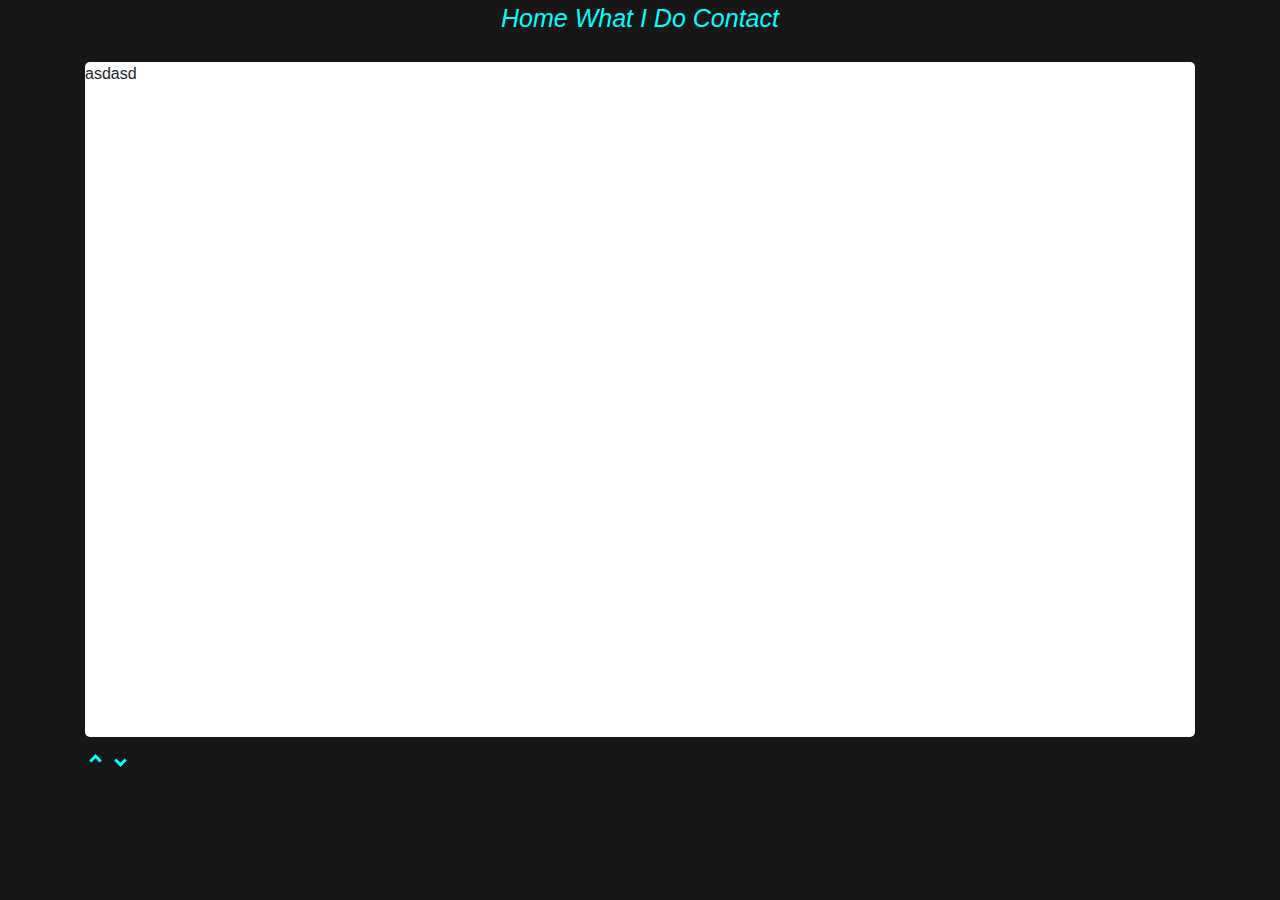
==== index.html @ 1763ee37 "new" ====
<!doctype html>
<html lang="en">
  <head>
    <!-- Required meta tags -->
    <meta charset="utf-8">
    <meta name="viewport" content="width=device-width, initial-scale=1, shrink-to-fit=no">

    <!-- Bootstrap CSS -->
        <link rel="stylesheet" href="https://stackpath.bootstrapcdn.com/bootstrap/4.3.1/css/bootstrap.min.css" integrity="sha384-ggOyR0iXCbMQv3Xipma34MD+dH/1fQ784/j6cY/iJTQUOhcWr7x9JvoRxT2MZw1T" crossorigin="anonymous">
      <link rel="icon" href="portfolio.svg" type="image/gif">
      <link rel="stylesheet" type="text/css" href="./style.css">
    <title>Kartikey Chandra</title>
    <style>
      .link{
        font-style: italic;
        font-size:25px;
      }
      .link:hover{
        background-color: black;
        transition: 0.5s;
        text-decoration: none;
        border: 5px solid white;
        padding: 10px 20px;
        border-radius: 25px;
        display: inline-block;
      }

    </style>
  </head>
  <body>
<div class="container">
  <center>
  <nav style="top: 10px">
    <a href="#" class="link" style="color: cyan;">Home </a>
    <a href="#" class="link" style="color: cyan;">What I Do </a>
    <a href="#" class="link" style="color: cyan;">Contact </a>
  </nav>
  </center>
</div>
<!-- -----------------------------------------------------------------------nav end -->
<br>

<div class="container">
 
  <div class="custom_card">
    <p>
      asdasd
    </p>

</div>
  <button><i class="arrow up"></i></button>
  <button><i class="arrow down"></i></button>
</div>


    <!-- Optional JavaScript -->
    <!-- jQuery first, then Popper.js, then Bootstrap JS -->
    <script src="https://code.jquery.com/jquery-3.3.1.slim.min.js" integrity="sha384-q8i/X+965DzO0rT7abK41JStQIAqVgRVzpbzo5smXKp4YfRvH+8abtTE1Pi6jizo" crossorigin="anonymous"></script>
    <script src="https://cdnjs.cloudflare.com/ajax/libs/popper.js/1.14.7/umd/popper.min.js" integrity="sha384-UO2eT0CpHqdSJQ6hJty5KVphtPhzWj9WO1clHTMGa3JDZwrnQq4sF86dIHNDz0W1" crossorigin="anonymous"></script>
    <script src="https://stackpath.bootstrapcdn.com/bootstrap/4.3.1/js/bootstrap.min.js" integrity="sha384-JjSmVgyd0p3pXB1rRibZUAYoIIy6OrQ6VrjIEaFf/nJGzIxFDsf4x0xIM+B07jRM" crossorigin="anonymous"></script>
  </body>
</html>
---- style.css ----
.custom_card {
width: 100%;
height: 75vh;
background: white;
border-radius: 5px;
animation: moveup 1s;
position: relative;
}
.arrow {
  border: solid cyan;
  border-width: 0 3px 3px 0;
  display: inline-block;
  padding: 3px;

}
.up {
  transform: rotate(-135deg);
  -webkit-transform: rotate(-135deg);
}

.down {
  transform: rotate(45deg);
  -webkit-transform: rotate(45deg);
}
body{
     background-color: #171717;
     transition: 0.5s;
     /*animation : main 2s;*/
      }
.container button {
	display: inline-block;
	background-color: #171717;
	color: cyan;
	border : 0px;
	 font-style: italic;
        font-size:25px;
    }
.container button:hover{
	background-color: #171717;
        transition: 0.5s;
        text-decoration: none;
        border: 5px solid white;
        padding: 5px 10px;
        border-radius: 100%;
    }
 
@keyframes main{
	0%{margin-left: 100%;}
	100%{margin-left: 0%;}
}
@keyframes moveup{
  0%   {bottom: 0px; background: violet;}  
  50%  {bottom: 100px;background: blue;}
  100% {bottom: 0px;background: yellow;}
}

@keyframes next-page{
  0%{height:2px;background: violet;margin-top: 65vh;}
  50% {height:20px;background: violet;margin-top: 75vh;}  
  100% {height:75vh;background: yellow;margin-top: 0vh;}
}
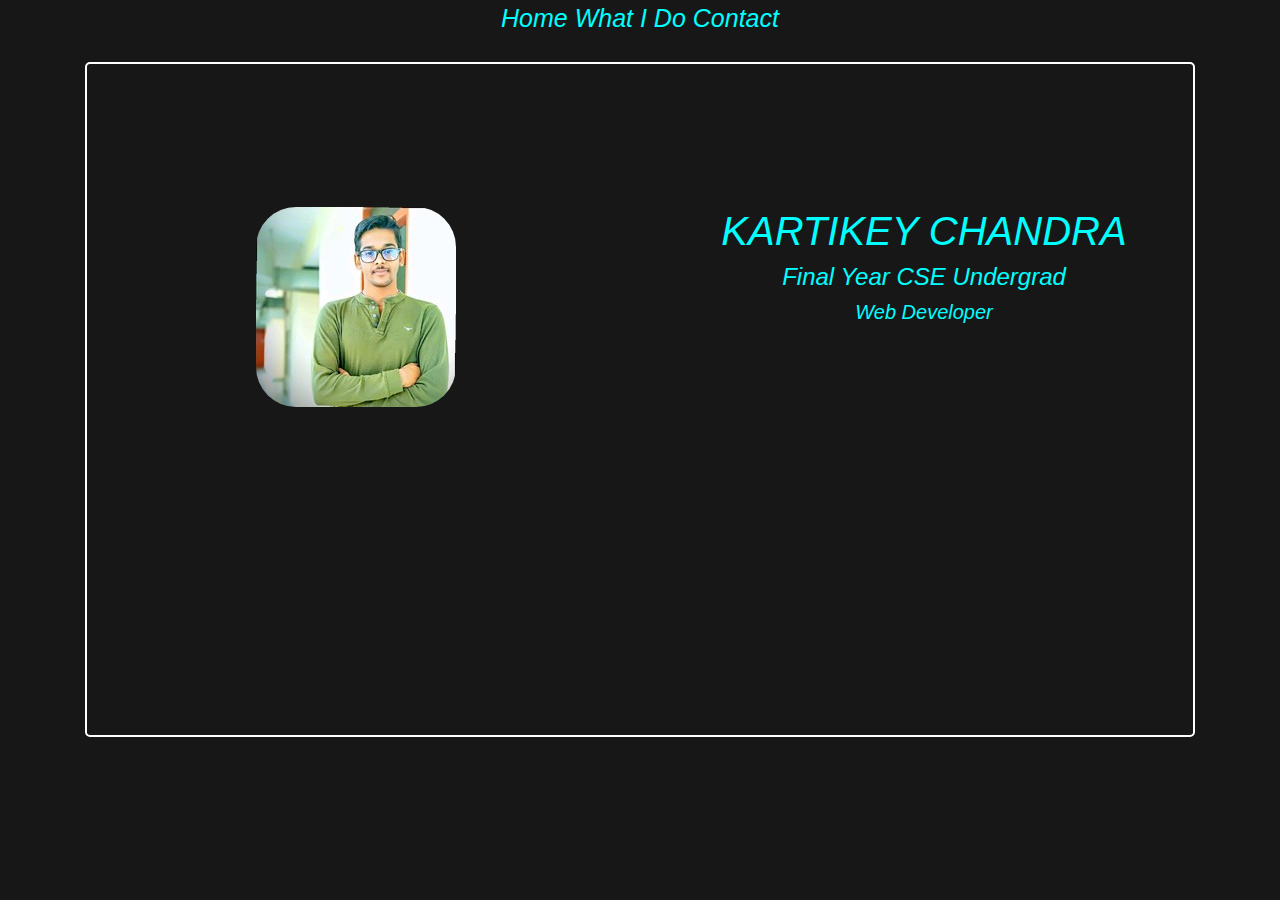
==== commit 79690dc1: "updated" ====
--- a/index.html
+++ b/index.html
@@ -10,51 +10,232 @@
       <link rel="icon" href="portfolio.svg" type="image/gif">
       <link rel="stylesheet" type="text/css" href="./style.css">
     <title>Kartikey Chandra</title>
-    <style>
-      .link{
-        font-style: italic;
-        font-size:25px;
-      }
-      .link:hover{
-        background-color: black;
-        transition: 0.5s;
-        text-decoration: none;
-        border: 5px solid white;
-        padding: 10px 20px;
-        border-radius: 25px;
-        display: inline-block;
-      }
-
+    <style type="text/css">
+      .portfolio_img{
+border-radius: 20%;
+}
+.portfolio_img:hover{
+   filter: grayscale(100%);
+   transform: scale(1.5); 
+   transition: 2s;
+
+}
+.content_text:hover{
+  color: white;
+  transition: 0.5s;
+}
+a{color: cyan;}
+.work_exp_img:hover
+{
+   animation: animate_img 2s;
+   animation-fill-mode: forwards;
+}
+@keyframes animate_img{
+  0%{filter: grayscale(0%);transform: scale(1);}
+  50%{filter: grayscale(50%);transform: scale(0.7);}
+  100%{filter: grayscale(100%);transform: scale(1);}
+}
     </style>
+    <script >
+function home(){      
+      document.getElementById("home").style.display = "block";
+      document.getElementById("home").style.animation = "main 1s"; 
+      document.getElementById("work_exp").style.display = "none"; 
+      document.getElementById("contact").style.display = "none"; 
+    }
+function work(){      
+      document.getElementById("home").style.display = "none"; 
+      document.getElementById("work_exp").style.display = "block";
+      document.getElementById("work_exp").style.animation = "main 1s";  
+      document.getElementById("contact").style.display = "none"; 
+    }
+function contact(){      
+      document.getElementById("home").style.display = "none"; 
+      document.getElementById("work_exp").style.display = "none"; 
+      document.getElementById("contact").style.display = "block";
+      document.getElementById("contact")style.animation = "main 1s"; 
+    }
+
+    </script>
   </head>
   <body>
 <div class="container">
   <center>
   <nav style="top: 10px">
-    <a href="#" class="link" style="color: cyan;">Home </a>
-    <a href="#" class="link" style="color: cyan;">What I Do </a>
-    <a href="#" class="link" style="color: cyan;">Contact </a>
+    <a href="javascript:home()" class="link" style="color: cyan;">Home </a>
+    <a href="javascript:work()" class="link" style="color: cyan;">What I Do </a>
+    <a href="javascript:contact()" class="link" style="color: cyan;">Contact </a>
   </nav>
   </center>
 </div>
-<!-- -----------------------------------------------------------------------nav end -->
+<!-- ----------------------------------------------nav end -->
 <br>
-
-<div class="container">
- 
-  <div class="custom_card">
-    <p>
-      asdasd
-    </p>
-
-</div>
-  <button><i class="arrow up"></i></button>
-  <button><i class="arrow down"></i></button>
-</div>
-
-
-    <!-- Optional JavaScript -->
-    <!-- jQuery first, then Popper.js, then Bootstrap JS -->
+<!-- -----------------------------------------------------home--- -->
+<div class="container" id="home" style="display: block;">
+  <div class="custom_card" >
+    <div class="row content" style="margin-top: 13%">
+    <div class="col-md-6"><center><img src="profile.jpg" class="portfolio_img"/></center></div>
+    <div class="col-md-6"><center><h1><i class="content_text">KARTIKEY CHANDRA</i></h1>
+      <h4><i class="content_text">Final Year CSE Undergrad</i></h4>
+      <h5><i class="content_text">Web Developer</i></h5>
+    </center>
+    </div>
+    </div>
+    </div> 
+    <br>
+</div>
+<!-- ---------------------------------------------work experience-- -->
+<div class="container" id="work_exp" style="display: none;">
+  <div class="custom_card" style="width: auto;height: auto;">
+  <div class="card-group">
+
+  <div class="card" style="background-color: #171717">
+    <center><img class="card-img-top work_exp_img"  src="sankalp.jpg" style="height: 100%;width: 50%;border-radius: 50%;" alt="SANKALP SOFT"></center>
+    <div class="card-body">
+      <h5 class="card-title content_text">SANKALP SOFT</h5>
+      <p class="card-text content_text">Successfully completed full
+stack development internship at
+Sankalp Soft Solutions
+</p>
+    </div>
+  </div>
+  <div class="card" style="background-color: #171717">
+    <center><img class="card-img-top work_exp_img" src="sbbuilder.jpg" style="height: 100%;width: 50%;border-radius: 50%;" alt="SB BUILDERS"></center>
+    <div class="card-body">
+      <h5 class="card-title content_text">SB BUILDIERS</h5>
+      <p class="card-text content_text">Successfully completed backend
+development internship at Smart
+Builders
+</p>
+
+    </div>
+  </div>
+</div>
+    </div> 
+    <br>
+    <!-- ----------------------------projects---------- -->
+     <div class="custom_card" style="width: auto;height: auto;">
+  <div class="card-group">
+
+  <div class="card" style="background-color: #171717">
+    <center><img class="card-img-top work_exp_img"  src="complaints.jpg" style="height: 100%;width: 50%;border-radius: 50%;" alt="COMPLAINT BOARD"></center>
+    <div class="card-body">
+      <h5 class="card-title content_text">COMPLAINT BOARD</h5>
+      <p class="card-text content_text">Successfully completed full
+stack development internship at
+Sankalp Soft Solutions
+</p>
+    </div>
+  </div>
+   <div class="card" style="background-color: #171717">
+    <center><img class="card-img-top work_exp_img"  src="connecting_juet.jpg" style="height: 100%;width: 50%;border-radius: 50%;" alt="CONNECTING JUET"></center>
+    <div class="card-body">
+      <h5 class="card-title content_text">CONNECTING JUET</h5>
+      <p class="card-text content_text">Successfully completed full
+stack development internship at
+Sankalp Soft Solutions
+</p>
+    </div>
+  </div>
+  <div class="card" style="background-color: #171717">
+    <center><img class="card-img-top work_exp_img" src="blackjack.jpg" style="height: 100%;width: 50%;border-radius: 50%;" alt="BLACKJACK"></center>
+    <div class="card-body">
+      <h5 class="card-title content_text">BLACKJACK</h5>
+      <p class="card-text content_text">Successfully completed backend
+development internship at Smart
+Builders
+</p>
+
+    </div>
+  </div>
+</div>
+    </div> 
+    <br>
+</div>
+
+<!-- -----------------------------contact us ------- -->
+<div class="container" id="contact" style="display: none;">
+  <div class="custom_card" >
+    <div class="row" style="display: inline;"><center><h1 class="content_text"><i>Don`t Be a Stranger , Lets Talk</i></h1></center></div>
+    <footer class="page-footer font-small pt-4">
+
+  <!-- Footer Links -->
+  <div class="container-fluid text-center text-md-left">
+
+    <!-- Grid row -->
+    <div class="row">
+
+      <!-- Grid column -->
+      <div class="col-md-6 mt-md-0 mt-3">
+
+        <!-- Content -->
+        <h5 class="text-uppercase content_text" >About Us</h5>
+       <p class="content_text"><img src="gps.png"  width="24px" height="30px" > House No.14 New Azad Nagar ,Kalyanpur ,kanpur</p>
+       <p class="content_text"><img src="phone.png" width="24px" height="24px" >+91 7525947775</p>
+<p class="content_text">  <img src="mail.png" width="30px" height="30px"> kartikeychandraa@gmail.com</p>
+      </div>
+      <!-- Grid column -->
+
+      <hr class="clearfix w-100 d-md-none pb-3">
+
+      <!-- Grid column -->
+      <div class="col-md-3 mb-md-0 mb-3">
+
+        <!-- Links -->
+        <h5 class="text-uppercase content_text" >Usefull links</h5>
+
+        <ul class="list-unstyled">
+          <li>
+           <a href="https://www.facebook.com/kartikey.chandra.5"><img src="facebook.png" width="30px" height="30px"> Facebook</a>
+          </li>
+          <li>
+            <a href="https://github.com/Kartikeychandraa"><img src="github.png" width="30px" height="30px">Github</a>
+          </li>
+        </ul>
+
+      </div>
+      <!-- Grid column -->
+
+      <!-- Grid column -->
+      <div class="col-md-3 mb-md-0 mb-3">
+
+        <!-- Links -->
+        <h5 class="text-uppercase content_text">LOCATION</h5>
+
+        <ul class="list-unstyled">
+          <li>
+         <!-- ----------------------------------------------------modal location -->
+         <button type="button" data-toggle="modal" data-target="#exampleModalCenter" style="border: 0px;background-color: #171717">
+ <img src="location.png" width="30px" height="30px">
+</button>
+<div class="modal fade" id="exampleModalCenter" tabindex="-1" role="dialog" aria-labelledby="exampleModalCenterTitle" aria-hidden="true">
+  <div class="modal-dialog modal-dialog-centered" role="document">
+    <div class="modal-content" style="background-color: #171717">
+      <div class="modal-body">
+     <img src="locate_gif.gif" style="width: 100%; height: 100%;">
+      </div>
+    </div>
+  </div>
+</div>
+          </li>
+        </ul>
+
+      </div>
+      <!-- Grid column -->
+
+    </div>
+  </div>
+  <div class="footer-copyright text-center py-3 content_text" >Copyright <abbr title="Copyright to bootstrap">&copy</abbr> 2011-2020
+    <a href="https://getbootstrap.com/">  The Bootstrap Authors</a>
+  </div></footer>
+  </div>
+    </div>
+<br>
+</div>
+
+
+
+
     <script src="https://code.jquery.com/jquery-3.3.1.slim.min.js" integrity="sha384-q8i/X+965DzO0rT7abK41JStQIAqVgRVzpbzo5smXKp4YfRvH+8abtTE1Pi6jizo" crossorigin="anonymous"></script>
     <script src="https://cdnjs.cloudflare.com/ajax/libs/popper.js/1.14.7/umd/popper.min.js" integrity="sha384-UO2eT0CpHqdSJQ6hJty5KVphtPhzWj9WO1clHTMGa3JDZwrnQq4sF86dIHNDz0W1" crossorigin="anonymous"></script>
     <script src="https://stackpath.bootstrapcdn.com/bootstrap/4.3.1/js/bootstrap.min.js" integrity="sha384-JjSmVgyd0p3pXB1rRibZUAYoIIy6OrQ6VrjIEaFf/nJGzIxFDsf4x0xIM+B07jRM" crossorigin="anonymous"></script>
--- a/style.css
+++ b/style.css
@@ -1,61 +1,40 @@
+.link{
+        font-style: italic;
+        font-size:25px;
+      }
+      .link:hover{
+        background-color: black;
+        transition: 0.5s;
+        text-decoration: none;
+        border: 5px solid white;
+        padding: 10px 20px;
+        border-radius: 25px;
+        display: inline-block;
+      }
+.contact_locate{
+	border-radius: 50%;
+	height: 35%;
+	width: 45%;
+		}
 .custom_card {
+border: 2px solid white;
+border-radius: 25px;
 width: 100%;
 height: 75vh;
-background: white;
 border-radius: 5px;
-animation: moveup 1s;
-position: relative;
-}
-.arrow {
-  border: solid cyan;
-  border-width: 0 3px 3px 0;
-  display: inline-block;
-  padding: 3px;
-
-}
-.up {
-  transform: rotate(-135deg);
-  -webkit-transform: rotate(-135deg);
-}
-
-.down {
-  transform: rotate(45deg);
-  -webkit-transform: rotate(45deg);
+background-color: #171717;
+color: cyan;
 }
 body{
      background-color: #171717;
      transition: 0.5s;
-     /*animation : main 2s;*/
-      }
-.container button {
-	display: inline-block;
-	background-color: #171717;
-	color: cyan;
-	border : 0px;
-	 font-style: italic;
-        font-size:25px;
-    }
-.container button:hover{
-	background-color: #171717;
-        transition: 0.5s;
-        text-decoration: none;
-        border: 5px solid white;
-        padding: 5px 10px;
-        border-radius: 100%;
-    }
- 
+     animation : main 2s;
+           } 
 @keyframes main{
-	0%{margin-left: 100%;}
-	100%{margin-left: 0%;}
-}
-@keyframes moveup{
-  0%   {bottom: 0px; background: violet;}  
-  50%  {bottom: 100px;background: blue;}
-  100% {bottom: 0px;background: yellow;}
+	0%{margin-top: 100%;}
+	100%{margin-top: 0%;}
+
+.content{
+  margin-top: 15%;
 }
 
-@keyframes next-page{
-  0%{height:2px;background: violet;margin-top: 65vh;}
-  50% {height:20px;background: violet;margin-top: 75vh;}  
-  100% {height:75vh;background: yellow;margin-top: 0vh;}
-}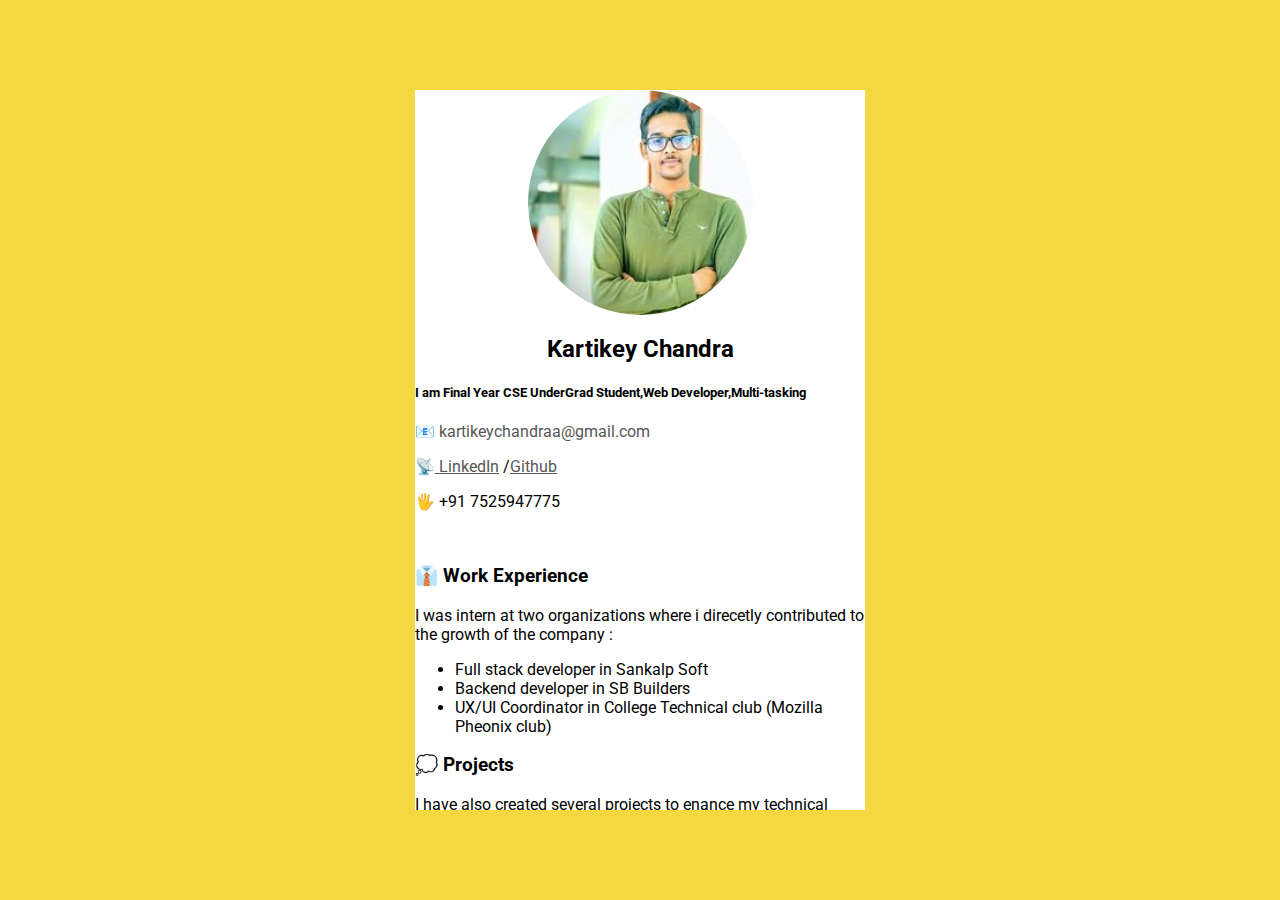
==== commit bef7c875: "new" ====
--- a/index.html
+++ b/index.html
@@ -6,238 +6,54 @@
     <meta name="viewport" content="width=device-width, initial-scale=1, shrink-to-fit=no">
 
     <!-- Bootstrap CSS -->
-        <link rel="stylesheet" href="https://stackpath.bootstrapcdn.com/bootstrap/4.3.1/css/bootstrap.min.css" integrity="sha384-ggOyR0iXCbMQv3Xipma34MD+dH/1fQ784/j6cY/iJTQUOhcWr7x9JvoRxT2MZw1T" crossorigin="anonymous">
-      <link rel="icon" href="portfolio.svg" type="image/gif">
-      <link rel="stylesheet" type="text/css" href="./style.css">
+    <link rel="stylesheet" href="https://cdn.jsdelivr.net/npm/bootstrap@4.5.3/dist/css/bootstrap.min.css" integrity="sha384-TX8t27EcRE3e/ihU7zmQxVncDAy5uIKz4rEkgIXeMed4M0jlfIDPvg6uqKI2xXr2" crossorigin="anonymous"> 
+    <link href='https://fonts.googleapis.com/css?family=Roboto' rel='stylesheet'>
+    <link rel="icon" href="portfolio.svg" type="image/gif">
+    <link rel="stylesheet" type="text/css" href="./index.css">
     <title>Kartikey Chandra</title>
-    <style type="text/css">
-      .portfolio_img{
-border-radius: 20%;
-}
-.portfolio_img:hover{
-   filter: grayscale(100%);
-   transform: scale(1.5); 
-   transition: 2s;
-
-}
-.content_text:hover{
-  color: white;
-  transition: 0.5s;
-}
-a{color: cyan;}
-.work_exp_img:hover
-{
-   animation: animate_img 2s;
-   animation-fill-mode: forwards;
-}
-@keyframes animate_img{
-  0%{filter: grayscale(0%);transform: scale(1);}
-  50%{filter: grayscale(50%);transform: scale(0.7);}
-  100%{filter: grayscale(100%);transform: scale(1);}
-}
-    </style>
-    <script >
-function home(){      
-      document.getElementById("home").style.display = "block";
-      document.getElementById("home").style.animation = "main 1s"; 
-      document.getElementById("work_exp").style.display = "none"; 
-      document.getElementById("contact").style.display = "none"; 
-    }
-function work(){      
-      document.getElementById("home").style.display = "none"; 
-      document.getElementById("work_exp").style.display = "block";
-      document.getElementById("work_exp").style.animation = "main 1s";  
-      document.getElementById("contact").style.display = "none"; 
-    }
-function contact(){      
-      document.getElementById("home").style.display = "none"; 
-      document.getElementById("work_exp").style.display = "none"; 
-      document.getElementById("contact").style.display = "block";
-      document.getElementById("contact")style.animation = "main 1s"; 
-    }
-
-    </script>
   </head>
-  <body>
-<div class="container">
-  <center>
-  <nav style="top: 10px">
-    <a href="javascript:home()" class="link" style="color: cyan;">Home </a>
-    <a href="javascript:work()" class="link" style="color: cyan;">What I Do </a>
-    <a href="javascript:contact()" class="link" style="color: cyan;">Contact </a>
-  </nav>
-  </center>
+  <body >
+    <div class="container">
+<div class="card" >
+  <div class="card-body">
+    <center><img src="profile.jpg" class="image"></center>
+<center><h2>Kartikey Chandra</h2></center>
+<h5>I am Final Year CSE UnderGrad Student,Web Developer,Multi-tasking</h5>
+<p class="email">&#128231; kartikeychandraa@gmail.com</p>
+<p>&#128225;<a href="https://in.linkedin.com/in/kartikey-chandra-40723816b?trk=people-guest_people_search-card" class="link">  LinkedIn</a>
+/<a href="https://www.github.com/kartikeychandraa" class="link">Github</a></p>
+<p>&#128400; +91 7525947775</p>
+<br>
+<h3>&#128084; Work Experience</h3>
+<p>I was intern at two organizations where i direcetly contributed to the growth of the company : </p>
+<ul>
+    <li>Full stack developer in Sankalp Soft</li>
+    <li>Backend developer in SB Builders</li>
+    <li>UX/UI Coordinator in College Technical club (Mozilla Pheonix club)</li>
+</ul>
+<h3>&#128173; Projects</h3>
+<p>I have also created several projects to enance my technical skills</p>
+<ul>
+    <li><a href="https://github.com/Kartikeychandraa/Complaint_Board" class="link">Complaint Board</a> : It is a new way to generate complaints track their status , traditional methods where too broken and much paper consuming</li>
+    <li><a href="https://github.com/Kartikeychandraa/Connecting-JUET" class="link">Connecting-Juet</a> :I was Team Lead of our project where i know my team members strength so i divided work as per skills of our team members i was good in front end development that gave me strength to complete my project i managed my team on D-Day or the Day of representation</li>
+    <li><a href="https://github.com/Kartikeychandraa/BLACKJACK" class="link">BLACKJACK</a> : It was a basic python Tkinter application , a numeric version of real cards play.</li>
+</ul>
+<h3>&#127969; About Me</h3>
+<p>Coming Soon.....</p>
+  </div>
 </div>
-<!-- ----------------------------------------------nav end -->
-<br>
-<!-- -----------------------------------------------------home--- -->
-<div class="container" id="home" style="display: block;">
-  <div class="custom_card" >
-    <div class="row content" style="margin-top: 13%">
-    <div class="col-md-6"><center><img src="profile.jpg" class="portfolio_img"/></center></div>
-    <div class="col-md-6"><center><h1><i class="content_text">KARTIKEY CHANDRA</i></h1>
-      <h4><i class="content_text">Final Year CSE Undergrad</i></h4>
-      <h5><i class="content_text">Web Developer</i></h5>
-    </center>
-    </div>
-    </div>
-    </div> 
-    <br>
-</div>
-<!-- ---------------------------------------------work experience-- -->
-<div class="container" id="work_exp" style="display: none;">
-  <div class="custom_card" style="width: auto;height: auto;">
-  <div class="card-group">
-
-  <div class="card" style="background-color: #171717">
-    <center><img class="card-img-top work_exp_img"  src="sankalp.jpg" style="height: 100%;width: 50%;border-radius: 50%;" alt="SANKALP SOFT"></center>
-    <div class="card-body">
-      <h5 class="card-title content_text">SANKALP SOFT</h5>
-      <p class="card-text content_text">Successfully completed full
-stack development internship at
-Sankalp Soft Solutions
-</p>
-    </div>
-  </div>
-  <div class="card" style="background-color: #171717">
-    <center><img class="card-img-top work_exp_img" src="sbbuilder.jpg" style="height: 100%;width: 50%;border-radius: 50%;" alt="SB BUILDERS"></center>
-    <div class="card-body">
-      <h5 class="card-title content_text">SB BUILDIERS</h5>
-      <p class="card-text content_text">Successfully completed backend
-development internship at Smart
-Builders
-</p>
 
     </div>
-  </div>
-</div>
-    </div> 
-    <br>
-    <!-- ----------------------------projects---------- -->
-     <div class="custom_card" style="width: auto;height: auto;">
-  <div class="card-group">
-
-  <div class="card" style="background-color: #171717">
-    <center><img class="card-img-top work_exp_img"  src="complaints.jpg" style="height: 100%;width: 50%;border-radius: 50%;" alt="COMPLAINT BOARD"></center>
-    <div class="card-body">
-      <h5 class="card-title content_text">COMPLAINT BOARD</h5>
-      <p class="card-text content_text">Successfully completed full
-stack development internship at
-Sankalp Soft Solutions
-</p>
-    </div>
-  </div>
-   <div class="card" style="background-color: #171717">
-    <center><img class="card-img-top work_exp_img"  src="connecting_juet.jpg" style="height: 100%;width: 50%;border-radius: 50%;" alt="CONNECTING JUET"></center>
-    <div class="card-body">
-      <h5 class="card-title content_text">CONNECTING JUET</h5>
-      <p class="card-text content_text">Successfully completed full
-stack development internship at
-Sankalp Soft Solutions
-</p>
-    </div>
-  </div>
-  <div class="card" style="background-color: #171717">
-    <center><img class="card-img-top work_exp_img" src="blackjack.jpg" style="height: 100%;width: 50%;border-radius: 50%;" alt="BLACKJACK"></center>
-    <div class="card-body">
-      <h5 class="card-title content_text">BLACKJACK</h5>
-      <p class="card-text content_text">Successfully completed backend
-development internship at Smart
-Builders
-</p>
-
-    </div>
-  </div>
-</div>
-    </div> 
-    <br>
-</div>
-
-<!-- -----------------------------contact us ------- -->
-<div class="container" id="contact" style="display: none;">
-  <div class="custom_card" >
-    <div class="row" style="display: inline;"><center><h1 class="content_text"><i>Don`t Be a Stranger , Lets Talk</i></h1></center></div>
-    <footer class="page-footer font-small pt-4">
-
-  <!-- Footer Links -->
-  <div class="container-fluid text-center text-md-left">
-
-    <!-- Grid row -->
-    <div class="row">
-
-      <!-- Grid column -->
-      <div class="col-md-6 mt-md-0 mt-3">
-
-        <!-- Content -->
-        <h5 class="text-uppercase content_text" >About Us</h5>
-       <p class="content_text"><img src="gps.png"  width="24px" height="30px" > House No.14 New Azad Nagar ,Kalyanpur ,kanpur</p>
-       <p class="content_text"><img src="phone.png" width="24px" height="24px" >+91 7525947775</p>
-<p class="content_text">  <img src="mail.png" width="30px" height="30px"> kartikeychandraa@gmail.com</p>
-      </div>
-      <!-- Grid column -->
-
-      <hr class="clearfix w-100 d-md-none pb-3">
-
-      <!-- Grid column -->
-      <div class="col-md-3 mb-md-0 mb-3">
-
-        <!-- Links -->
-        <h5 class="text-uppercase content_text" >Usefull links</h5>
-
-        <ul class="list-unstyled">
-          <li>
-           <a href="https://www.facebook.com/kartikey.chandra.5"><img src="facebook.png" width="30px" height="30px"> Facebook</a>
-          </li>
-          <li>
-            <a href="https://github.com/Kartikeychandraa"><img src="github.png" width="30px" height="30px">Github</a>
-          </li>
-        </ul>
-
-      </div>
-      <!-- Grid column -->
-
-      <!-- Grid column -->
-      <div class="col-md-3 mb-md-0 mb-3">
-
-        <!-- Links -->
-        <h5 class="text-uppercase content_text">LOCATION</h5>
-
-        <ul class="list-unstyled">
-          <li>
-         <!-- ----------------------------------------------------modal location -->
-         <button type="button" data-toggle="modal" data-target="#exampleModalCenter" style="border: 0px;background-color: #171717">
- <img src="location.png" width="30px" height="30px">
-</button>
-<div class="modal fade" id="exampleModalCenter" tabindex="-1" role="dialog" aria-labelledby="exampleModalCenterTitle" aria-hidden="true">
-  <div class="modal-dialog modal-dialog-centered" role="document">
-    <div class="modal-content" style="background-color: #171717">
-      <div class="modal-body">
-     <img src="locate_gif.gif" style="width: 100%; height: 100%;">
-      </div>
-    </div>
-  </div>
-</div>
-          </li>
-        </ul>
-
-      </div>
-      <!-- Grid column -->
-
-    </div>
-  </div>
-  <div class="footer-copyright text-center py-3 content_text" >Copyright <abbr title="Copyright to bootstrap">&copy</abbr> 2011-2020
-    <a href="https://getbootstrap.com/">  The Bootstrap Authors</a>
-  </div></footer>
-  </div>
-    </div>
-<br>
-</div>
 
 
 
+    <script src="https://code.jquery.com/jquery-3.5.1.slim.min.js" integrity="sha384-DfXdz2htPH0lsSSs5nCTpuj/zy4C+OGpamoFVy38MVBnE+IbbVYUew+OrCXaRkfj" crossorigin="anonymous"></script>
+    <script src="https://cdn.jsdelivr.net/npm/bootstrap@4.5.3/dist/js/bootstrap.bundle.min.js" integrity="sha384-ho+j7jyWK8fNQe+A12Hb8AhRq26LrZ/JpcUGGOn+Y7RsweNrtN/tE3MoK7ZeZDyx" crossorigin="anonymous"></script>
 
-    <script src="https://code.jquery.com/jquery-3.3.1.slim.min.js" integrity="sha384-q8i/X+965DzO0rT7abK41JStQIAqVgRVzpbzo5smXKp4YfRvH+8abtTE1Pi6jizo" crossorigin="anonymous"></script>
-    <script src="https://cdnjs.cloudflare.com/ajax/libs/popper.js/1.14.7/umd/popper.min.js" integrity="sha384-UO2eT0CpHqdSJQ6hJty5KVphtPhzWj9WO1clHTMGa3JDZwrnQq4sF86dIHNDz0W1" crossorigin="anonymous"></script>
-    <script src="https://stackpath.bootstrapcdn.com/bootstrap/4.3.1/js/bootstrap.min.js" integrity="sha384-JjSmVgyd0p3pXB1rRibZUAYoIIy6OrQ6VrjIEaFf/nJGzIxFDsf4x0xIM+B07jRM" crossorigin="anonymous"></script>
+    <!-- Option 2: jQuery, Popper.js, and Bootstrap JS
+    <script src="https://code.jquery.com/jquery-3.5.1.slim.min.js" integrity="sha384-DfXdz2htPH0lsSSs5nCTpuj/zy4C+OGpamoFVy38MVBnE+IbbVYUew+OrCXaRkfj" crossorigin="anonymous"></script>
+    <script src="https://cdn.jsdelivr.net/npm/popper.js@1.16.1/dist/umd/popper.min.js" integrity="sha384-9/reFTGAW83EW2RDu2S0VKaIzap3H66lZH81PoYlFhbGU+6BZp6G7niu735Sk7lN" crossorigin="anonymous"></script>
+    <script src="https://cdn.jsdelivr.net/npm/bootstrap@4.5.3/dist/js/bootstrap.min.js" integrity="sha384-w1Q4orYjBQndcko6MimVbzY0tgp4pWB4lZ7lr30WKz0vr/aWKhXdBNmNb5D92v7s" crossorigin="anonymous"></script>
+    -->
   </body>
 </html>--- a/index.css
+++ b/index.css
@@ -0,0 +1,45 @@
+body{
+	background-color: #f5d742;
+	font-family: 'Roboto';
+}
+
+.card{
+	width: 50vh;
+	height: 80vh;
+	background-color: white;
+	position: absolute;
+	top: 50%;
+	left: 50%;
+	transform: translate(-50%, -50%);
+	overflow: scroll;
+}
+.image{
+	width: 25vh;
+	height: 25vh;
+	border-radius: 50%;
+	display: block;
+}
+.email{
+	color: #575757;
+}
+.link{
+	color:  #575757;
+}
+.scroll {
+  width: 20px;
+  height: 200px;
+  overflow: auto;
+}
+.scroll4::-webkit-scrollbar {
+  width: 10px;
+}
+ 
+.scroll4::-webkit-scrollbar-thumb {
+  background: #666;
+  border-radius: 20px;
+}
+
+.scroll4::-webkit-scrollbar-track {
+  background: #ddd;
+  border-radius: 20px;
+}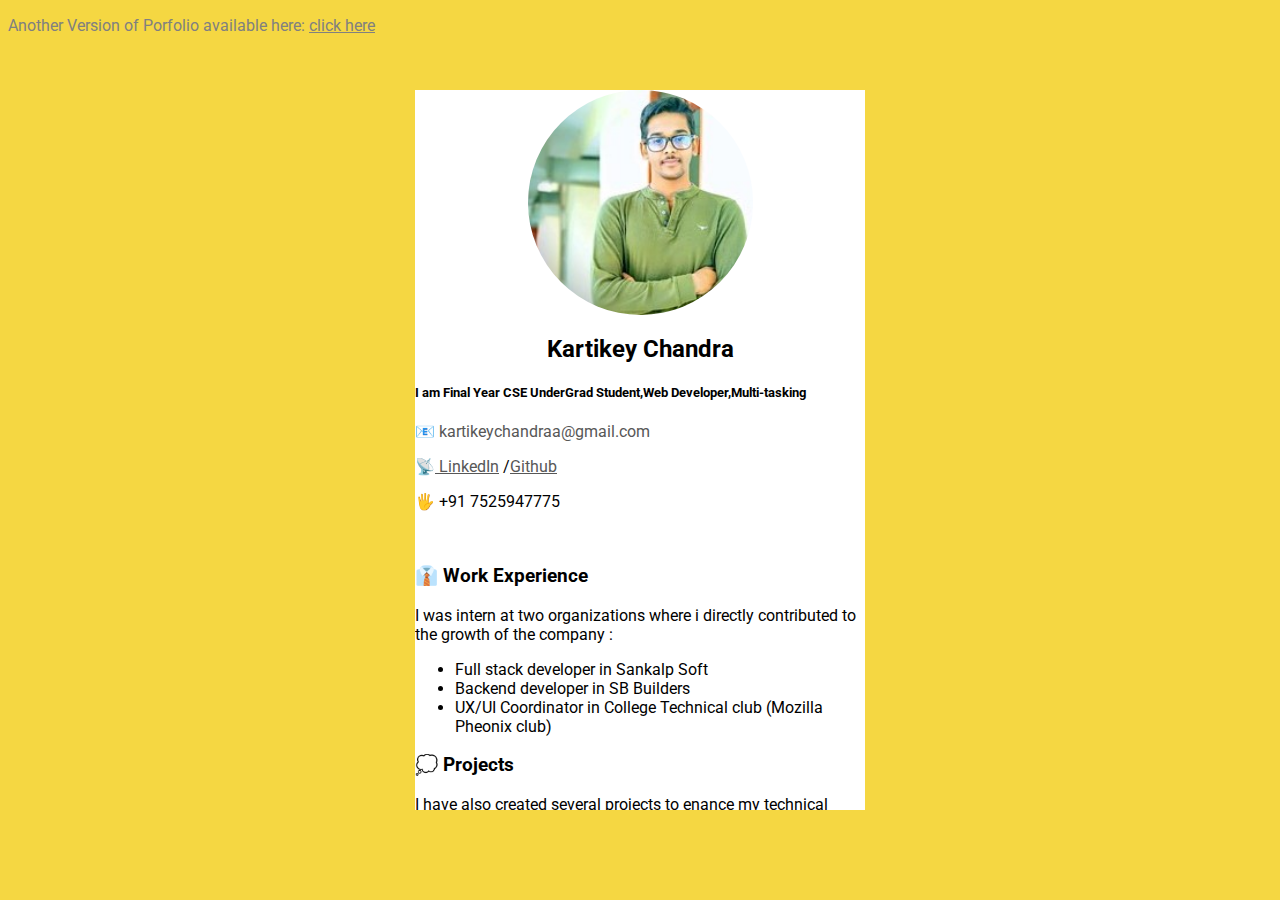
==== commit 24269fc9: "compact view" ====
--- a/index.html
+++ b/index.html
@@ -25,7 +25,7 @@
 <p>&#128400; +91 7525947775</p>
 <br>
 <h3>&#128084; Work Experience</h3>
-<p>I was intern at two organizations where i direcetly contributed to the growth of the company : </p>
+<p>I was intern at two organizations where i directly contributed to the growth of the company : </p>
 <ul>
     <li>Full stack developer in Sankalp Soft</li>
     <li>Backend developer in SB Builders</li>
@@ -39,21 +39,24 @@
     <li><a href="https://github.com/Kartikeychandraa/BLACKJACK" class="link">BLACKJACK</a> : It was a basic python Tkinter application , a numeric version of real cards play.</li>
 </ul>
 <h3>&#127969; About Me</h3>
-<p>Coming Soon.....</p>
+<p> I am currently pursuing my Btech Graduation from Jaypee University Of Engineering and Technology having 6 weeks of work experience as an intern in the field of full stack developer and backend developer with nodeJs, Bootstrap, CSS3, HTML, JS. I was a UX/UI coordinator in the college technical club (Mozilla Pheniox club) that gave me advancement in my frontend development skills.I have experience building applications from scratch, working on projects with tight deadlines, innovating ideas, designing features, simplifying processes, gowning modules, optimizing codes, and collaborating with teams. In addition to the above, I strongly believe in learning and sharing my knowledge with the team.
+
+<ul><li>  quick learner</li> 
+<li>an individual committed to team success</li>
+<li>the ability to work under high pressure and solve problems efficiently</li>
+<li>team player</li>
+</ul>
+I'm looking forward to opportunities that will let me explore and test my abilities in the field of products and innovations. </p>
   </div>
 </div>
+<footer>
+    <p style="color: grey;">Another Version of Porfolio available here: <a href="design.html" style="color: grey;">click here</a></p>
+</footer>
 
     </div>
 
 
-
     <script src="https://code.jquery.com/jquery-3.5.1.slim.min.js" integrity="sha384-DfXdz2htPH0lsSSs5nCTpuj/zy4C+OGpamoFVy38MVBnE+IbbVYUew+OrCXaRkfj" crossorigin="anonymous"></script>
     <script src="https://cdn.jsdelivr.net/npm/bootstrap@4.5.3/dist/js/bootstrap.bundle.min.js" integrity="sha384-ho+j7jyWK8fNQe+A12Hb8AhRq26LrZ/JpcUGGOn+Y7RsweNrtN/tE3MoK7ZeZDyx" crossorigin="anonymous"></script>
-
-    <!-- Option 2: jQuery, Popper.js, and Bootstrap JS
-    <script src="https://code.jquery.com/jquery-3.5.1.slim.min.js" integrity="sha384-DfXdz2htPH0lsSSs5nCTpuj/zy4C+OGpamoFVy38MVBnE+IbbVYUew+OrCXaRkfj" crossorigin="anonymous"></script>
-    <script src="https://cdn.jsdelivr.net/npm/popper.js@1.16.1/dist/umd/popper.min.js" integrity="sha384-9/reFTGAW83EW2RDu2S0VKaIzap3H66lZH81PoYlFhbGU+6BZp6G7niu735Sk7lN" crossorigin="anonymous"></script>
-    <script src="https://cdn.jsdelivr.net/npm/bootstrap@4.5.3/dist/js/bootstrap.min.js" integrity="sha384-w1Q4orYjBQndcko6MimVbzY0tgp4pWB4lZ7lr30WKz0vr/aWKhXdBNmNb5D92v7s" crossorigin="anonymous"></script>
-    -->
   </body>
 </html>--- a/index.css
+++ b/index.css
@@ -24,22 +24,4 @@
 }
 .link{
 	color:  #575757;
-}
-.scroll {
-  width: 20px;
-  height: 200px;
-  overflow: auto;
-}
-.scroll4::-webkit-scrollbar {
-  width: 10px;
-}
- 
-.scroll4::-webkit-scrollbar-thumb {
-  background: #666;
-  border-radius: 20px;
-}
-
-.scroll4::-webkit-scrollbar-track {
-  background: #ddd;
-  border-radius: 20px;
 }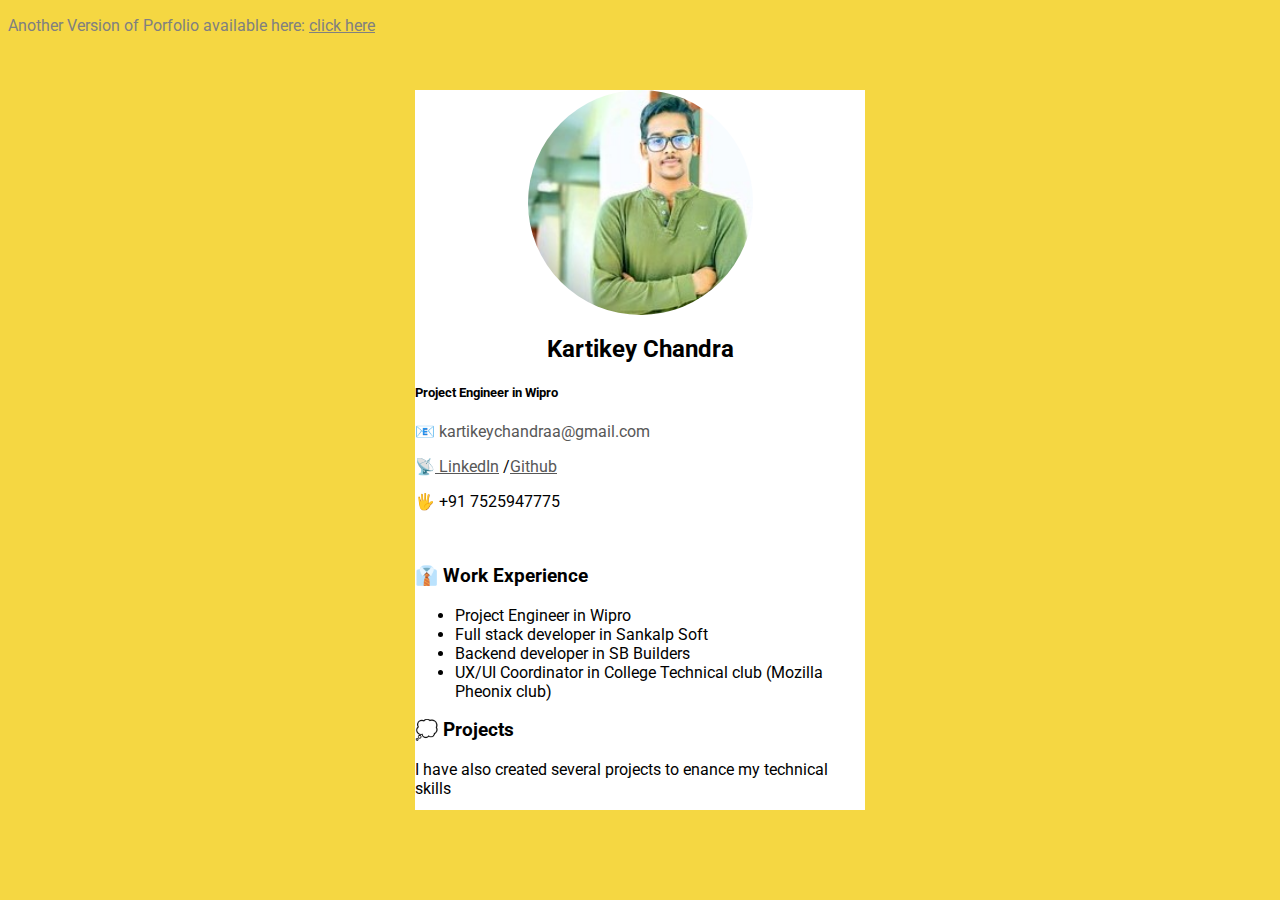
==== commit 2790c67f: "info update" ====
--- a/index.html
+++ b/index.html
@@ -16,17 +16,18 @@
     <div class="container">
 <div class="card" >
   <div class="card-body">
-    <center><img src="profile.jpg" class="image"></center>
+    <center><img src="./images/profile.jpg" class="image"></center>
 <center><h2>Kartikey Chandra</h2></center>
-<h5>I am Final Year CSE UnderGrad Student,Web Developer,Multi-tasking</h5>
+<h5>Project Engineer in Wipro</h5>
 <p class="email">&#128231; kartikeychandraa@gmail.com</p>
 <p>&#128225;<a href="https://in.linkedin.com/in/kartikey-chandra-40723816b?trk=people-guest_people_search-card" class="link">  LinkedIn</a>
 /<a href="https://www.github.com/kartikeychandraa" class="link">Github</a></p>
 <p>&#128400; +91 7525947775</p>
 <br>
 <h3>&#128084; Work Experience</h3>
-<p>I was intern at two organizations where i directly contributed to the growth of the company : </p>
+
 <ul>
+    <li>Project Engineer in Wipro</li>
     <li>Full stack developer in Sankalp Soft</li>
     <li>Backend developer in SB Builders</li>
     <li>UX/UI Coordinator in College Technical club (Mozilla Pheonix club)</li>
@@ -34,13 +35,12 @@
 <h3>&#128173; Projects</h3>
 <p>I have also created several projects to enance my technical skills</p>
 <ul>
+   <li><a href="https://https://github.com/Kartikeychandraa/Ask-and-Solve" class="link">ASK & SOLVE</a> : Ask & Solve is a webapp that help users to take their questions to global world and users also answer these questions . Its like asking and helping process .where user can explore their skillset fully monitor by admin.</li>
     <li><a href="https://github.com/Kartikeychandraa/Complaint_Board" class="link">Complaint Board</a> : It is a new way to generate complaints track their status , traditional methods where too broken and much paper consuming</li>
     <li><a href="https://github.com/Kartikeychandraa/Connecting-JUET" class="link">Connecting-Juet</a> :I was Team Lead of our project where i know my team members strength so i divided work as per skills of our team members i was good in front end development that gave me strength to complete my project i managed my team on D-Day or the Day of representation</li>
-    <li><a href="https://github.com/Kartikeychandraa/BLACKJACK" class="link">BLACKJACK</a> : It was a basic python Tkinter application , a numeric version of real cards play.</li>
 </ul>
 <h3>&#127969; About Me</h3>
-<p> I am currently pursuing my Btech Graduation from Jaypee University Of Engineering and Technology having 6 weeks of work experience as an intern in the field of full stack developer and backend developer with nodeJs, Bootstrap, CSS3, HTML, JS. I was a UX/UI coordinator in the college technical club (Mozilla Pheniox club) that gave me advancement in my frontend development skills.I have experience building applications from scratch, working on projects with tight deadlines, innovating ideas, designing features, simplifying processes, gowning modules, optimizing codes, and collaborating with teams. In addition to the above, I strongly believe in learning and sharing my knowledge with the team.
-
+<p> Hey! I'm Kartikey 👋 , currently working in Wipro Corporation as a Project Engineer, I have completed my Btech Graduation from Jaypee University Of Engineering and Technology, Having 6 weeks of work experience as an intern in the field of full stack developer and backend developer with NodeJS, Bootstrap, CSS3, HTML, JS. I was a UX/UI coordinator in the college technical club (Mozilla Pheniox club) that gave me advancement in my frontend development skills.I have experience building applications from scratch, working on projects with tight deadlines, innovating ideas, designing features, simplifying processes, gowning modules, optimizing codes, and collaborating with teams. In addition to the above, I strongly believe in learning and sharing my knowledge with the team.
 <ul><li>  quick learner</li> 
 <li>an individual committed to team success</li>
 <li>the ability to work under high pressure and solve problems efficiently</li>
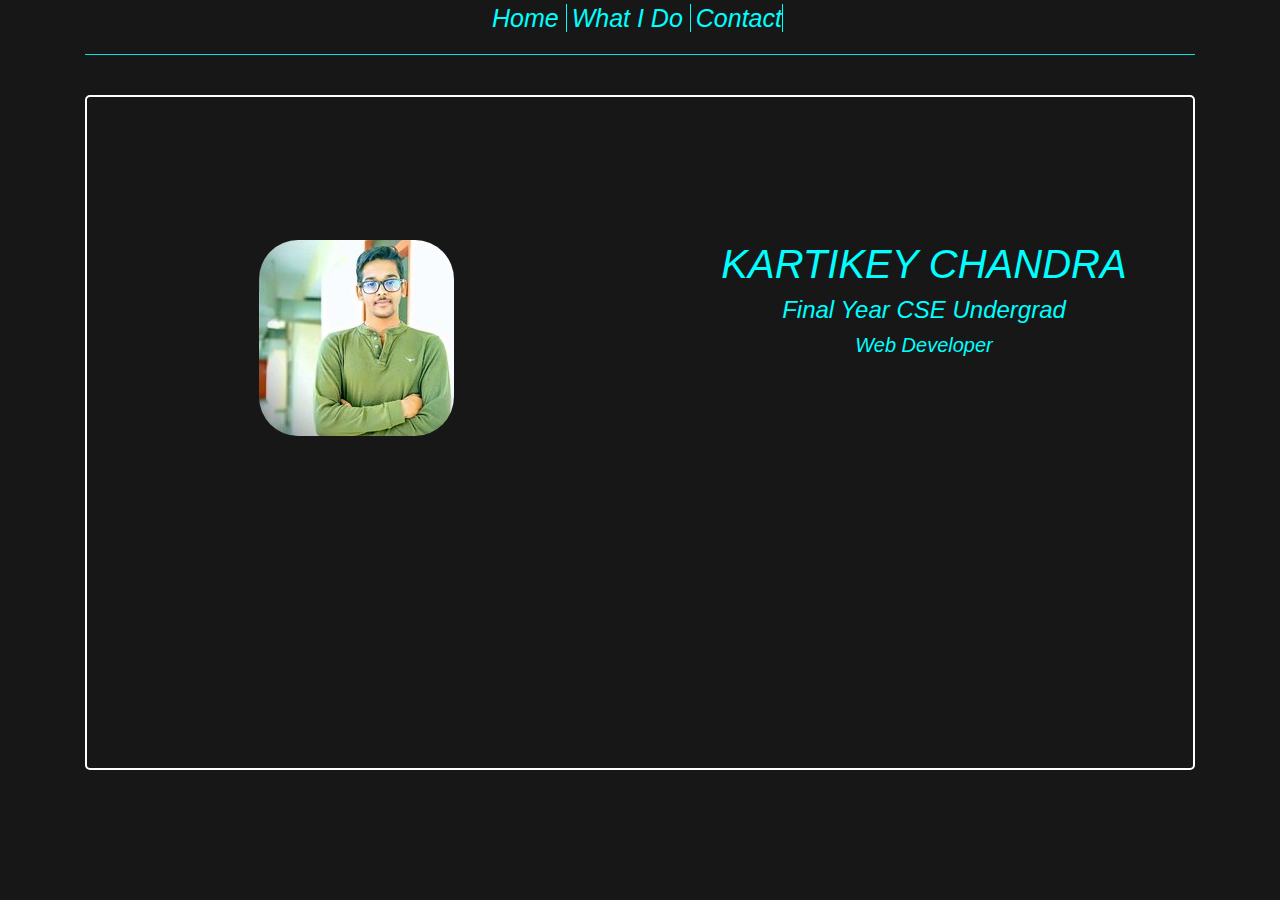
==== commit 1b616728: "view updated" ====
--- a/index.html
+++ b/index.html
@@ -6,57 +6,259 @@
     <meta name="viewport" content="width=device-width, initial-scale=1, shrink-to-fit=no">
 
     <!-- Bootstrap CSS -->
-    <link rel="stylesheet" href="https://cdn.jsdelivr.net/npm/bootstrap@4.5.3/dist/css/bootstrap.min.css" integrity="sha384-TX8t27EcRE3e/ihU7zmQxVncDAy5uIKz4rEkgIXeMed4M0jlfIDPvg6uqKI2xXr2" crossorigin="anonymous"> 
-    <link href='https://fonts.googleapis.com/css?family=Roboto' rel='stylesheet'>
-    <link rel="icon" href="portfolio.svg" type="image/gif">
-    <link rel="stylesheet" type="text/css" href="./index.css">
+        <link rel="stylesheet" href="https://stackpath.bootstrapcdn.com/bootstrap/4.3.1/css/bootstrap.min.css" integrity="sha384-ggOyR0iXCbMQv3Xipma34MD+dH/1fQ784/j6cY/iJTQUOhcWr7x9JvoRxT2MZw1T" crossorigin="anonymous">
+      <link rel="icon" href="portfolio.svg" type="image/gif">
+      <link rel="stylesheet" type="text/css" href="./style.css">
     <title>Kartikey Chandra</title>
+    <style type="text/css">
+      .portfolio_img{
+border-radius: 20%;
+}
+.portfolio_img:hover{
+   filter: grayscale(100%); 
+   transition: 1s;
+   border: 2px solid white;
+
+}
+.content_text:hover{
+  color: white;
+  transition: 0.5s;
+}
+a{color: cyan;}
+.work_exp_img:hover
+{
+   animation: animate_img 2s;
+   animation-fill-mode: forwards;
+}
+@keyframes animate_img{
+  0%{filter: grayscale(0%);transform: scale(1);}
+  50%{filter: grayscale(50%);transform: scale(0.7);}
+  100%{filter: grayscale(100%);transform: scale(1);}
+}
+@keyframes animate{
+  0%{margin-left: 100%;}
+  100%{margin-left: 0%;}
+.pointer{
+cursor: pointer;
+}
+    </style>
   </head>
-  <body >
-    <div class="container">
-<div class="card" >
-  <div class="card-body">
-    <center><img src="./images/profile.jpg" class="image"></center>
-<center><h2>Kartikey Chandra</h2></center>
-<h5>Project Engineer in Wipro</h5>
-<p class="email">&#128231; kartikeychandraa@gmail.com</p>
-<p>&#128225;<a href="https://in.linkedin.com/in/kartikey-chandra-40723816b?trk=people-guest_people_search-card" class="link">  LinkedIn</a>
-/<a href="https://www.github.com/kartikeychandraa" class="link">Github</a></p>
-<p>&#128400; +91 7525947775</p>
+  <body id="body">
+<div class="container pointer">
+  <center>
+  <nav style="top: 10px">
+    <a href="javascript:home()" class="link" style="color: cyan;">Home </a>
+    <a href="javascript:work()" class="link" style="color: cyan;">What I Do </a>
+    <a href="javascript:contact()" class="link" style="color: cyan;">Contact </a>
+<!--     <a href="index.html" style="font-style: italic;
+        font-size:25px;
+        color: cyan; text-decoration: none;">Compact view</a> -->
+  </nav>
+  </center>
+  <hr style="color: cyan;background-color: cyan;">
+</div>
+<!-- ----------------------------------------------nav end -->
+
 <br>
-<h3>&#128084; Work Experience</h3>
-
-<ul>
-    <li>Project Engineer in Wipro</li>
-    <li>Full stack developer in Sankalp Soft</li>
-    <li>Backend developer in SB Builders</li>
-    <li>UX/UI Coordinator in College Technical club (Mozilla Pheonix club)</li>
-</ul>
-<h3>&#128173; Projects</h3>
-<p>I have also created several projects to enance my technical skills</p>
-<ul>
-   <li><a href="https://https://github.com/Kartikeychandraa/Ask-and-Solve" class="link">ASK & SOLVE</a> : Ask & Solve is a webapp that help users to take their questions to global world and users also answer these questions . Its like asking and helping process .where user can explore their skillset fully monitor by admin.</li>
-    <li><a href="https://github.com/Kartikeychandraa/Complaint_Board" class="link">Complaint Board</a> : It is a new way to generate complaints track their status , traditional methods where too broken and much paper consuming</li>
-    <li><a href="https://github.com/Kartikeychandraa/Connecting-JUET" class="link">Connecting-Juet</a> :I was Team Lead of our project where i know my team members strength so i divided work as per skills of our team members i was good in front end development that gave me strength to complete my project i managed my team on D-Day or the Day of representation</li>
-</ul>
-<h3>&#127969; About Me</h3>
-<p> Hey! I'm Kartikey 👋 , currently working in Wipro Corporation as a Project Engineer, I have completed my Btech Graduation from Jaypee University Of Engineering and Technology, Having 6 weeks of work experience as an intern in the field of full stack developer and backend developer with NodeJS, Bootstrap, CSS3, HTML, JS. I was a UX/UI coordinator in the college technical club (Mozilla Pheniox club) that gave me advancement in my frontend development skills.I have experience building applications from scratch, working on projects with tight deadlines, innovating ideas, designing features, simplifying processes, gowning modules, optimizing codes, and collaborating with teams. In addition to the above, I strongly believe in learning and sharing my knowledge with the team.
-<ul><li>  quick learner</li> 
-<li>an individual committed to team success</li>
-<li>the ability to work under high pressure and solve problems efficiently</li>
-<li>team player</li>
-</ul>
-I'm looking forward to opportunities that will let me explore and test my abilities in the field of products and innovations. </p>
-  </div>
-</div>
-<footer>
-    <p style="color: grey;">Another Version of Porfolio available here: <a href="design.html" style="color: grey;">click here</a></p>
-</footer>
-
-    </div>
-
-
-    <script src="https://code.jquery.com/jquery-3.5.1.slim.min.js" integrity="sha384-DfXdz2htPH0lsSSs5nCTpuj/zy4C+OGpamoFVy38MVBnE+IbbVYUew+OrCXaRkfj" crossorigin="anonymous"></script>
-    <script src="https://cdn.jsdelivr.net/npm/bootstrap@4.5.3/dist/js/bootstrap.bundle.min.js" integrity="sha384-ho+j7jyWK8fNQe+A12Hb8AhRq26LrZ/JpcUGGOn+Y7RsweNrtN/tE3MoK7ZeZDyx" crossorigin="anonymous"></script>
+<!-- -----------------------------------------------------home--- -->
+<div class="container" id="home">
+  <div class="custom_card" >
+    <div class="row content" style="margin-top: 13%">
+    <div class="col-md-6"><center><img src="./images/profile.jpg" class="portfolio_img"/></center></div>
+    <div class="col-md-6"><center><h1><i class="content_text">KARTIKEY CHANDRA</i></h1>
+      <h4><i class="content_text">Final Year CSE Undergrad</i></h4>
+      <h5><i class="content_text">Web Developer</i></h5>
+    </center>
+    </div>
+    </div>
+    </div> 
+    <br>
+</div>
+<!-- ---------------------------------------------work experience-- -->
+<div class="container" id="work_exp" style="display: none;">
+  <div class="custom_card" style="width: auto;height: auto;">
+  <div class="card-group">
+<div class="card" style="background-color: #171717">
+    <center><img class="card-img-top work_exp_img"  src="https://cdn.theorg.com/7f4beb55-9f51-4bd8-abf0-b253610ea653_thumb.png" style="height: 100%;width: 50%;border-radius: 50%;" alt="Wipro"></center>
+    <div class="card-body">
+      <h5 class="card-title content_text">WIPRO</h5>
+      <p class="card-text content_text">
+  data operations , using apigee google tool for server management , monitor traffic
+flow, api deployment in server, root cause analysis, server upgrade , Apigee upgrade
+
+        
+</p>
+    </div>
+  </div>
+
+
+
+
+
+
+    
+  <div class="card" style="background-color: #171717">
+    <center><img class="card-img-top work_exp_img"  src="./images/sankalp.jpg" style="height: 100%;width: 50%;border-radius: 50%;" alt="SANKALP SOFT"></center>
+    <div class="card-body">
+      <h5 class="card-title content_text">SANKALP SOFT</h5>
+      <p class="card-text content_text">Successfully completed full
+stack development internship at
+Sankalp Soft Solutions
+</p>
+    </div>
+  </div>
+  <div class="card" style="background-color: #171717">
+    <center><img class="card-img-top work_exp_img" src="./images/sbbuilder.jpg" style="height: 100%;width: 50%;border-radius: 50%;" alt="SB BUILDERS"></center>
+    <div class="card-body">
+      <h5 class="card-title content_text">SB BUILDIERS</h5>
+      <p class="card-text content_text">Successfully completed backend
+development internship at Smart
+Builders
+</p>
+
+    </div>
+  </div>
+</div>
+    </div> 
+    <br>
+    <!-- ----------------------------projects---------- -->
+     <div class="custom_card" style="width: auto;height: auto;">
+  <div class="card-group">
+  <div class="card" style="background-color: #171717">
+    <center><img class="card-img-top work_exp_img"  src="https://static.vecteezy.com/system/resources/thumbnails/003/504/822/small/development-solution-thin-line-icon-gear-in-hand-innovation-logo-illustration-free-vector.jpg" style="height: 100%;width: 50%;border-radius: 50%;" alt="COMPLAINT BOARD"></center>
+    <div class="card-body">
+      <h5 class="card-title content_text">ASK & SOLVE</h5>
+      <p class="card-text content_text">Ask & Solve is a webapp that help users to take their questions to global world and users also answer these questions . Its like asking and helping process .where user can explore their skillset fully monitor by admin.
+Used nodejs ,mongodb in backend . html , vanila js and css for styling .
+Used some npm modules like expressjs , passport js ,ejs , express sessions , bycrypt, body parser.
+</p>
+    </div>
+  </div>
+
+
+    
+  <div class="card" style="background-color: #171717">
+    <center><img class="card-img-top work_exp_img"  src="./images/complaints.jpg" style="height: 100%;width: 50%;border-radius: 50%;" alt="COMPLAINT BOARD"></center>
+    <div class="card-body">
+      <h5 class="card-title content_text">COMPLAINT BOARD</h5>
+      <p class="card-text content_text">Developed a complaint management website from scratch .
+Used Html, css , bootstrap , js for frontend.
+Used nodejs, mongoose in backend
+Used some npm modules like expressjs , passport js ,ejs , express sessions , bycrypt, body parser.
+</p>
+    </div>
+  </div>
+  
+</div>
+    </div> 
+    <br>
+</div>
+
+<!-- -----------------------------contact us ------- -->
+<div class="container" id="contact" style="display: none;">
+  <div class="custom_card" style="height: auto;width: auto;">
+    <div class="row" style="display: inline;"><center><h1 class="content_text"><i>Don`t Be a Stranger , Lets Talk</i></h1></center></div>
+    <footer class="page-footer font-small pt-4">
+
+  <!-- Footer Links -->
+  <div class="container-fluid text-center text-md-left">
+
+    <!-- Grid row -->
+    <div class="row">
+
+      <!-- Grid column -->
+      <div class="col-md-6 mt-md-0 mt-3">
+
+        <!-- Content -->
+        <h5 class="text-uppercase content_text" >About Us</h5>
+       <p class="content_text"><img src="./images/gps.png"  width="24px" height="30px" > House No.14 New Azad Nagar ,Kalyanpur ,kanpur</p>
+       <p class="content_text"><img src="./images/phone.png" width="24px" height="24px" >+91 7525947775</p>
+<p class="content_text">  <img src="./images/mail.png" width="30px" height="30px"> kartikeychandraa@gmail.com</p>
+      </div>
+      <!-- Grid column -->
+
+      <hr class="clearfix w-100 d-md-none pb-3">
+
+      <!-- Grid column -->
+      <div class="col-md-3 mb-md-0 mb-3">
+
+        <!-- Links -->
+        <h5 class="text-uppercase content_text" >Usefull links</h5>
+
+        <ul class="list-unstyled">
+          <li>
+           <a href="https://www.facebook.com/kartikey.chandra.5"><img src="./images/facebook.png" width="30px" height="30px"> Facebook</a>
+          </li>
+          <li>
+            <a href="https://github.com/Kartikeychandraa"><img src="./images/github.png" width="30px" height="30px">Github</a>
+          </li>
+        </ul>
+
+      </div>
+      <!-- Grid column -->
+
+      <!-- Grid column -->
+      <div class="col-md-3 mb-md-0 mb-3">
+
+        <!-- Links -->
+        <h5 class="text-uppercase content_text">LOCATION</h5>
+
+        <ul class="list-unstyled">
+          <li>
+         <!-- ----------------------------------------------------modal location -->
+         <button type="button" data-toggle="modal" data-target="#exampleModalCenter" style="border: 0px;background-color: #171717">
+ <img src="./images/location.png" width="30px" height="30px">
+</button>
+<div class="modal fade" id="exampleModalCenter" tabindex="-1" role="dialog" aria-labelledby="exampleModalCenterTitle" aria-hidden="true">
+  <div class="modal-dialog modal-dialog-centered" role="document">
+    <div class="modal-content" style="background-color: #171717">
+      <div class="modal-body">
+     <img src="./images/locate_gif.gif" style="width: 100%; height: 100%;">
+      </div>
+    </div>
+  </div>
+</div>
+          </li>
+        </ul>
+
+      </div>
+      <!-- Grid column -->
+
+    </div>
+  </div>
+  <div class="footer-copyright text-center py-3 content_text" >Copyright <abbr title="Copyright to bootstrap">&copy</abbr> 2011-2020
+    <a href="https://getbootstrap.com/">  The Bootstrap Authors</a>
+  </div></footer>
+  </div>
+    </div>
+<br>
+</div>
+
+    <script >
+     
+function home(){      
+      document.getElementById("home").style.display = "block";
+      document.getElementById("home").style.animation = "animate 1s"; 
+      document.getElementById("work_exp").style.display = "none"; 
+      document.getElementById("contact").style.display = "none"; 
+    }
+function work(){      
+      document.getElementById("home").style.display = "none"; 
+      document.getElementById("work_exp").style.display = "block";
+      document.getElementById("work_exp").style.animation = "animate 1s";  
+      document.getElementById("contact").style.display = "none"; 
+    }
+function contact(){      
+      document.getElementById("home").style.display = "none"; 
+      document.getElementById("work_exp").style.display = "none"; 
+      document.getElementById("contact").style.display = "block";
+      document.getElementById("contact").style.animation = "animate 1s";
+    }
+    </script>
+
+
+    <script src="https://code.jquery.com/jquery-3.3.1.slim.min.js" integrity="sha384-q8i/X+965DzO0rT7abK41JStQIAqVgRVzpbzo5smXKp4YfRvH+8abtTE1Pi6jizo" crossorigin="anonymous"></script>
+    <script src="https://cdnjs.cloudflare.com/ajax/libs/popper.js/1.14.7/umd/popper.min.js" integrity="sha384-UO2eT0CpHqdSJQ6hJty5KVphtPhzWj9WO1clHTMGa3JDZwrnQq4sF86dIHNDz0W1" crossorigin="anonymous"></script>
+    <script src="https://stackpath.bootstrapcdn.com/bootstrap/4.3.1/js/bootstrap.min.js" integrity="sha384-JjSmVgyd0p3pXB1rRibZUAYoIIy6OrQ6VrjIEaFf/nJGzIxFDsf4x0xIM+B07jRM" crossorigin="anonymous"></script>
   </body>
 </html>--- a/style.css
+++ b/style.css
@@ -0,0 +1,33 @@
+.link{
+        font-style: italic;
+        font-size:25px;
+        color: cyan;
+        border-right: 1px solid cyan;
+        margin-right: 5px;
+      }
+.link:hover{
+       text-decoration: none;
+        color: white;
+        transition: 1s;
+      }
+.contact_locate{
+	border-radius: 50%;
+	height: 35%;
+	width: 45%;
+		}
+.custom_card {
+border: 2px solid white;
+border-radius: 25px;
+width: 100%;
+height: 75vh;
+border-radius: 5px;
+background-color: #171717;
+color: cyan;
+}
+body{
+     background-color: #171717;
+     transition: 0.5s;
+           } 
+.content{
+  margin-top: 15%;
+}
